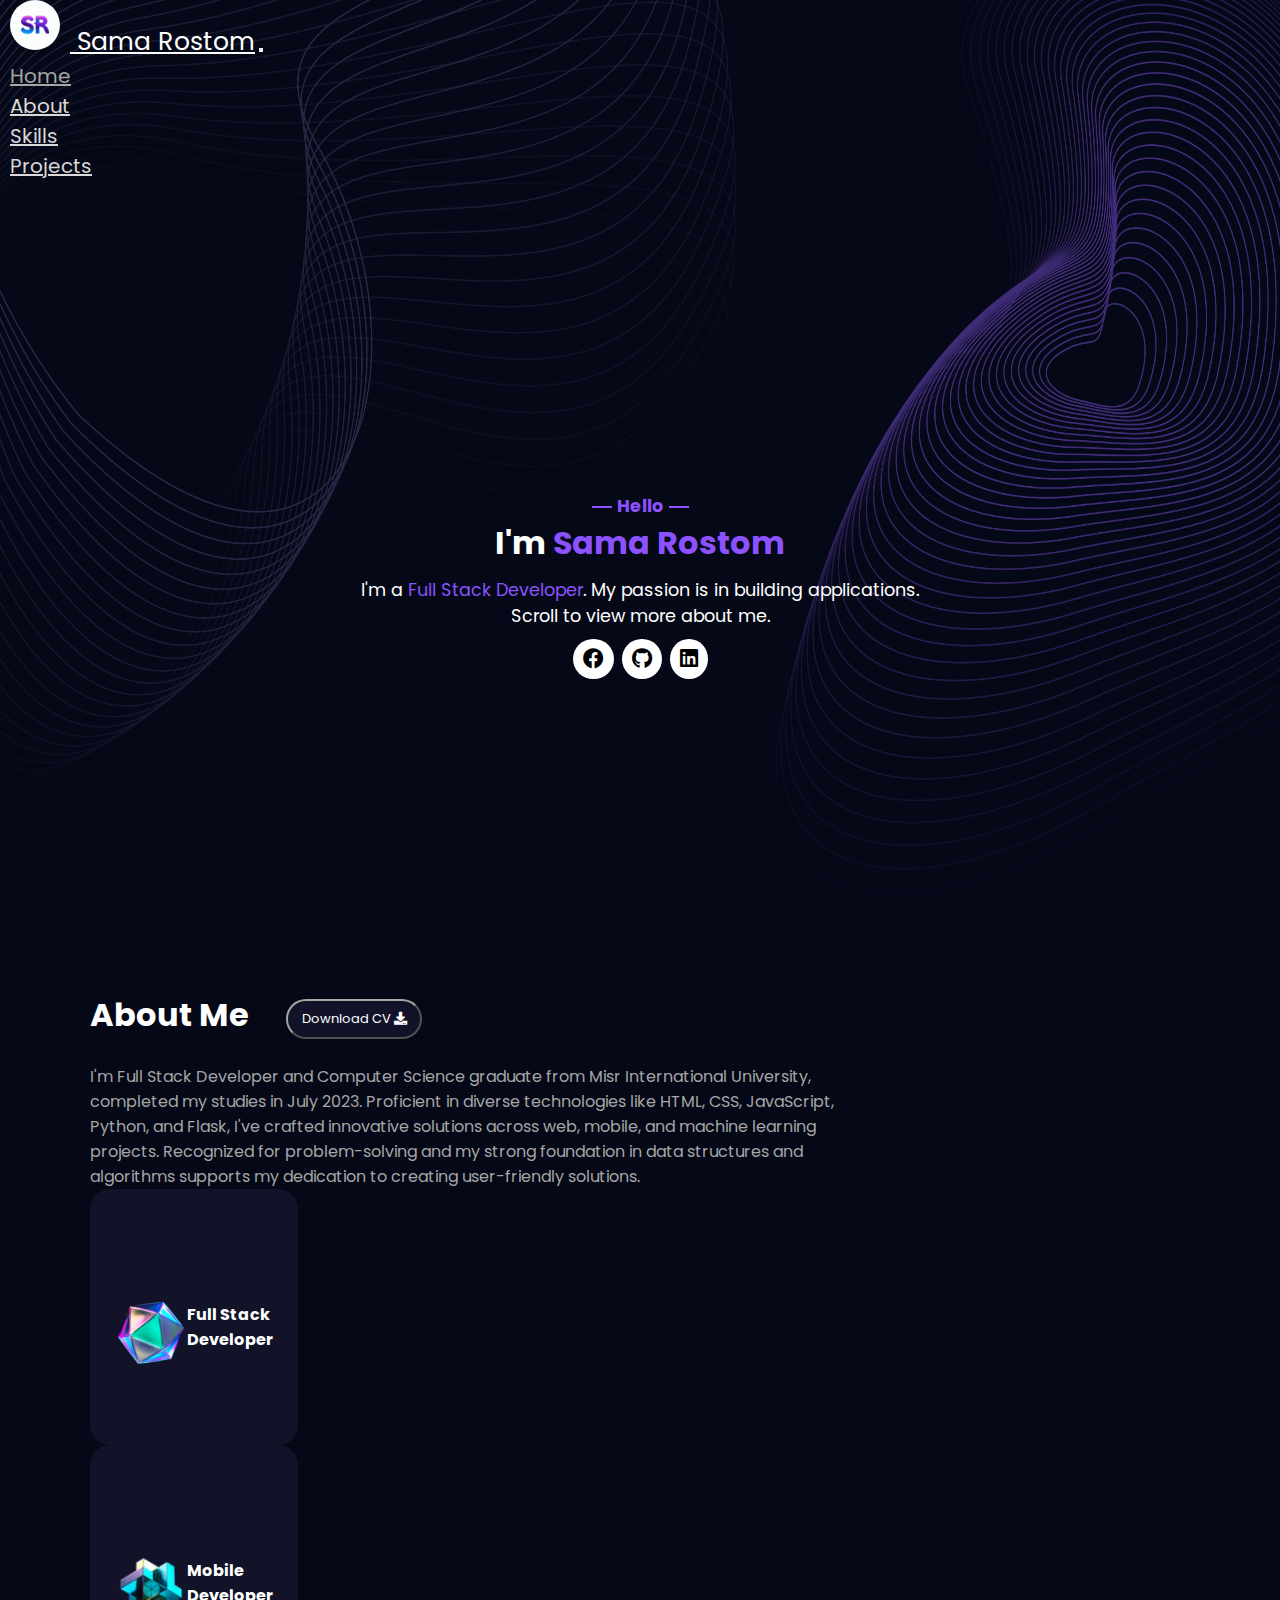
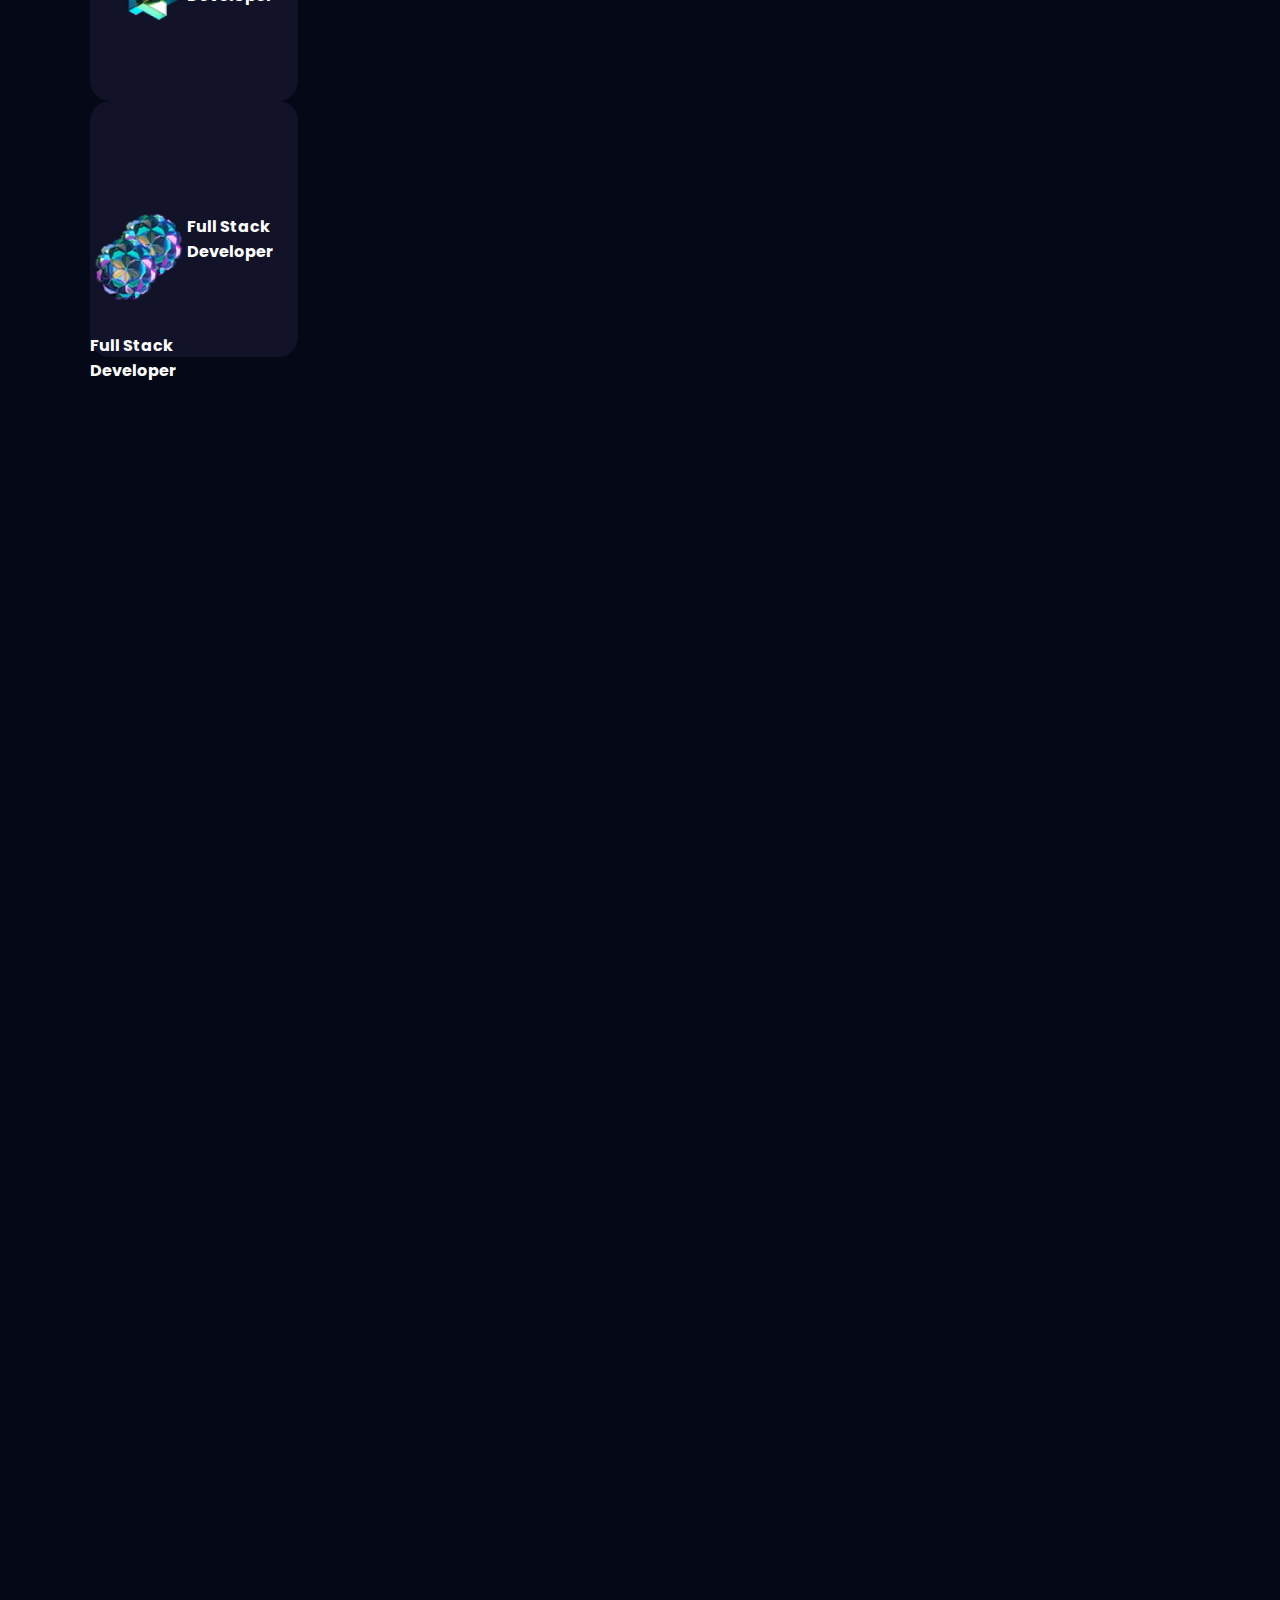
==== index.html @ 323dbd4b "update pages" ====
<!-- TODO 1: Create the HTML Boilerplate -->
<!DOCTYPE html>
<html lang="en">
  <head>
    <meta charset="UTF-8" />
    <meta name="viewport" content="width=device-width, initial-scale=1.0" />
    <title>Sama Rostom</title>
    <link
      href="https://cdn.jsdelivr.net/npm/bootstrap@5.3.2/dist/css/bootstrap.min.css"
      rel="stylesheet"
      integrity="sha384-T3c6CoIi6uLrA9TneNEoa7RxnatzjcDSCmG1MXxSR1GAsXEV/Dwwykc2MPK8M2HN"
      crossorigin="anonymous"
    />
    <link
      rel="stylesheet"
      href="https://cdnjs.cloudflare.com/ajax/libs/font-awesome/5.15.1/css/all.min.css"
    />
    <link rel="stylesheet" href="./css/home.css" />
    <link rel="stylesheet" href="./css/style.css" />
    <link rel="stylesheet" href="./css/about.css" />
  </head>
  <body>
    <nav class="navbar navbar-expand-lg">
      <div class="container-fluid">
        <a class="navbar-brand name" href="#"
          ><img class="logo" src="./img/SR.jpeg" alt="logo" /> Sama Rostom</a
        >
        <button
          class="navbar-toggler"
          type="button"
          data-bs-toggle="collapse"
          data-bs-target="#navbarSupportedContent"
          aria-controls="navbarSupportedContent"
          aria-expanded="false"
          aria-label="Toggle navigation"
        >
          <span class="navbar-toggler-icon"></span>
        </button>
        <div class="collapse navbar-collapse" id="navbarSupportedContent">
          <ul class="navbar-nav ms-auto mb-2 mb-lg-0">
            <li class="nav-item">
              <a class="nav-link active" aria-current="page" href="#home"
                >Home</a
              >
            </li>
            <li class="nav-item">
              <a class="nav-link" href="#about">About</a>
            </li>
            <li class="nav-item">
              <a class="nav-link" href="#skills">Skills</a>
            </li>
            <li class="nav-item">
              <a class="nav-link" href="#projects">Projects</a>
            </li>
          </ul>
        </div>
      </div>
    </nav>
    <!------------ Home ------------>
    <section class="home container" id="home">
      <div class="home-content">
        <div class="hello-text">
          <h3>Hello</h3>
          <h1>I'm <span class="name-color">Sama Rostom</span></h1>
          <p class="intro">
            I'm a <span class="name-color">Full Stack Developer</span>. My
            passion is in building applications. Scroll to view more about me.
          </p>
          <div class="profile">
            <!-- <a href="https://www.facebook.com/sama.rostom.75/"
              ><i class="bx bxl-facebook"></i
            ></a>
            <a href="https://github.com/SamaRostom"
              ><i class="bx bxl-github"></i
            ></a>
            <a href="https://www.linkedin.com/in/sama-rostom-110382244"
              ><i class="bx bxl-linkedin"></i
            ></a> -->
            <a
              class="btn btn-lg btn-floating"
              href="https://www.facebook.com/sama.rostom.75/"
              role="button"
              ><i class="fab fa-facebook"></i
            ></a>
            <a
              class="btn btn-lg btn-floating"
              href="https://github.com/SamaRostom"
              role="button"
              ><i class="fab fa-github"></i
            ></a>
            <a
              class="btn btn-lg btn-floating"
              href="https://www.linkedin.com/in/sama-rostom-110382244"
              role="button"
              ><i class="fab fa-linkedin"></i
            ></a>
          </div>
        </div>
      </div>
    </section>
    <!------------ About ------------>
    <section class="about container" id="about">
      <div class="about-content">
        <div class="about-title">
          <h1>About Me</h1>
          <button type="button" class="btn btn-dark download-button">
            Download CV
            <i class="fas fa-download" style="color: #ffffff"></i>
          </button>
        </div>
        <p class="about-p">
          I'm Full Stack Developer and Computer Science graduate from Misr
          International University, completed my studies in July 2023.
          Proficient in diverse technologies like HTML, CSS, JavaScript, Python,
          and Flask, I've crafted innovative solutions across web, mobile, and
          machine learning projects. Recognized for problem-solving and my
          strong foundation in data structures and algorithms supports my
          dedication to creating user-friendly solutions.
        </p>
        <div class="row row-cols-1 row-cols-md-3 mb-3 text-center">
          <div class="col">
            <div class="card about-card" style="width: 13rem; height: 16rem">
              <img src="./img/web.png" class="card-img-top" alt="..." />
              <div class="card-body">
                <h4 class="card-title">
                  Full Stack <br />
                  Developer
                </h4>
              </div>
            </div>
          </div>
          <div class="col">
            <div class="card about-card" style="width: 13rem; height: 16rem">
              <img src="./img/mobile.png" class="card-img-top" alt="..." />
              <div class="card-body">
                <h4 class="card-title">
                  Mobile <br />
                  Developer
                </h4>
              </div>
            </div>
          </div>
          <div class="col">
            <div class="card about-card" style="width: 13rem; height: 16rem">
              <img src="./img/backend.png" class="card-img-top" alt="..." />
              <div class="card-body">
                <h4 class="card-title">
                  Full Stack <br />
                  Developer
                </h4>
              </div>
            </div>
          </div>
        </div>
      </div>
    </section>
    <!------------ Skills ------------>
    <section class="skills container" id="skills">
      <div class="skills-content">
        <div class="row row-cols-1 row-cols-sm-2 row-cols-md-2 g-3">
          <div class="col">
            <div class="card skills-card" style="width: 13rem; height: 16rem">
              <img src="./img/backend.png" class="card-img-top" alt="..." />
              <div class="card-body">
                <h4 class="card-title">
                  Full Stack <br />
                  Developer
                </h4>
              </div>
            </div>
          </div>
        </div>
      </div>
    </section>
    <!------------ Projects ------------>
    <section class="projects container" id="projects"></section>
    <script
      src="https://cdn.jsdelivr.net/npm/bootstrap@5.3.2/dist/js/bootstrap.bundle.min.js"
      integrity="sha384-C6RzsynM9kWDrMNeT87bh95OGNyZPhcTNXj1NW7RuBCsyN/o0jlpcV8Qyq46cDfL"
      crossorigin="anonymous"
    ></script>
  </body>
</html>
---- css/home.css ----
:root {
  --main-color: #8c52ff;
  --hover-color: #d9d9d9;
  --b-color: black;
  --w-color: #ffffff;
  --g-color: #a6a6a6;
  --background-color: #050816;
  --button-color: #121229;
  --card-color: #251c4c;
  --circle-color: #35355b;
}

.name {
  font-size: 25px;
  color: var(--w-color);
  text-align: center;
  margin-top: 20px;
}
.logo {
  width: 50px;
  height: 50px;
  border-radius: 50%;
  margin-left: 10px;
  margin-right: 10px;
}
.home {
  /* max-width: 100%; */
  display: flex;
  justify-content: center;
  align-items: center;
  /* height: 80vh; */
}

.nav-item {
  margin-left: 10px;
  margin-right: 10px;
}

.navbar-nav .nav-link {
  color: var(--hover-color); /* Change the text color to var(--w-color) */
  font-size: 20px;
}

.active {
  color: var(--g-color) !important;
}
.home-content {
  position: relative;
  max-width: 600px;
  width: 100%;
  margin: auto;
  display: flex;
  flex-direction: column;
  align-items: center;
  justify-content: center;
}
.hello-text {
  display: flex;
  flex-direction: column;
  align-items: center;
  justify-content: center;
  text-align: center;
}
.hello-text h3 {
  position: relative;
  display: flex;
  align-items: center;
  justify-content: center;
  column-gap: 0.5 rem;
  font-size: 1.1rem;
  color: var(--main-color);
}
.hello-text h3::before {
  content: "";
  position: absolute;
  top: 50%;
  transform: translate(-50%);
  left: -15px;
  width: 20px;
  height: 2px;
  background-color: var(--main-color);
}
.hello-text h3::after {
  content: "";
  position: absolute;
  top: 50%;
  transform: translate(-50%);
  right: -35px;
  width: 20px;
  height: 2px;
  background-color: var(--main-color);
}
.intro {
  font-size: 1.1rem;
  margin-top: 10px;
  margin-bottom: 10px;
}
.name-color {
  color: var(--main-color);
}
.icon-circle {
  width: 40px;
  height: 40px;
  background: var(--w-color);
  color: var(--circle-color);
  border-radius: 50%;
  display: flex;
  align-items: center;
  justify-content: center;
  margin-right: 10px;
}

.profile {
  display: flex;
  align-items: center;
  column-gap: 0.5rem;
}
.profile .fab {
  font-size: 1.3rem;
  padding: 10px;
  border-radius: 50%;
  color: var(--b-color);
  background: var(--w-color);
}
.profile .fab:hover {
  background: var(--main-color);
  transition: 0.3s all linear;
}
---- css/style.css ----
@import url("https://fonts.googleapis.com/css2?family=Poppins:wght@400;500;600;700&display=swap");

* {
  font-family: "Poppins", sans-serif;
  margin: 0;
  padding: 0;
  box-sizing: border-box;
  scroll-behavior: smooth;
  scroll-padding-top: 2rem;
  color: white;
}
:root {
  --main-color: #8c52ff;
  --hover-color: #d9d9d9;
  --b-color: black;
  --w-color: #ffffff;
  --g-color: #a6a6a6;
  --background-color: #050816;
  --button-color: #121229;
  --card-color: #251c4c;
  --circle-color: #35355b;
}
html::-webkit-scrollbar {
  width: 1rem;
  background: transparent;
}
html::-webkit-scrollbar-thumb {
  background: var(--button-color);
}
body {
  background-image: url("../img/bg.png");
  background-repeat: no-repeat;
  background-attachment: fixed;
  background-size: 100% 100%;
  background-color: var(--background-color);
}
section {
  padding: 3 rem 0 2rem;
}
.container {
  width: 100vw;
  height: 90vh;
  max-width: 1200px;
  /* width: 100%; */
  margin: auto;
  padding: 0 50px;
}
.card {
  border-radius: 20px;
}
---- css/about.css ----
/* :root {
  --main-color: #8c52ff;
  --hover-color: #d9d9d9;
  --b-color: black;
  --w-color: #ffffff;
  --g-color: #a6a6a6;
  --background-color: #050816;
  --button-color: #121229;
  --card-color: #251c4c;
  --circle-color: #35355b;
} */
/* .about {
  
} */
.about-p {
  color: var(--g-color);
  /* font-size: 1.1em; */
  width: 70%;
  margin-top: 25px;
}
.about-title {
  display: flex;
  gap: 30px;
  flex-direction: row;
  /* flex-wrap: wrap; */
}
.download-button {
  font-size: small;
  height: 2.5rem;
  width: 8.5rem;
  border-color: var(--g-color);
  border-radius: 20px;
  background-color: var(--button-color);
  border-width: 2.5px;
  margin-top: 0.5rem;
  margin-left: 0.5rem;
}
.row-about {
  margin-top: 4rem;
  margin-left: 4rem;
  /* display: flex;
  justify-content: center;
  align-items: center; */
}
.card-img-top {
  width: 4.5rem;
  margin-top: 2rem;
}
.about-card {
  display: flex;
  justify-content: center;
  align-items: center;
  background-color: var(--button-color);
  border-color: var(--g-color);
  border-width: 3.5px;
}
.card-title {
  color: var(--w-color);
  /* margin-top: 3rem; */
}
.card-body {
  /* display: flex;
  flex-direction: column;
  justify-content: center;
  align-items: center; */
  margin-top: 1.3rem;
}
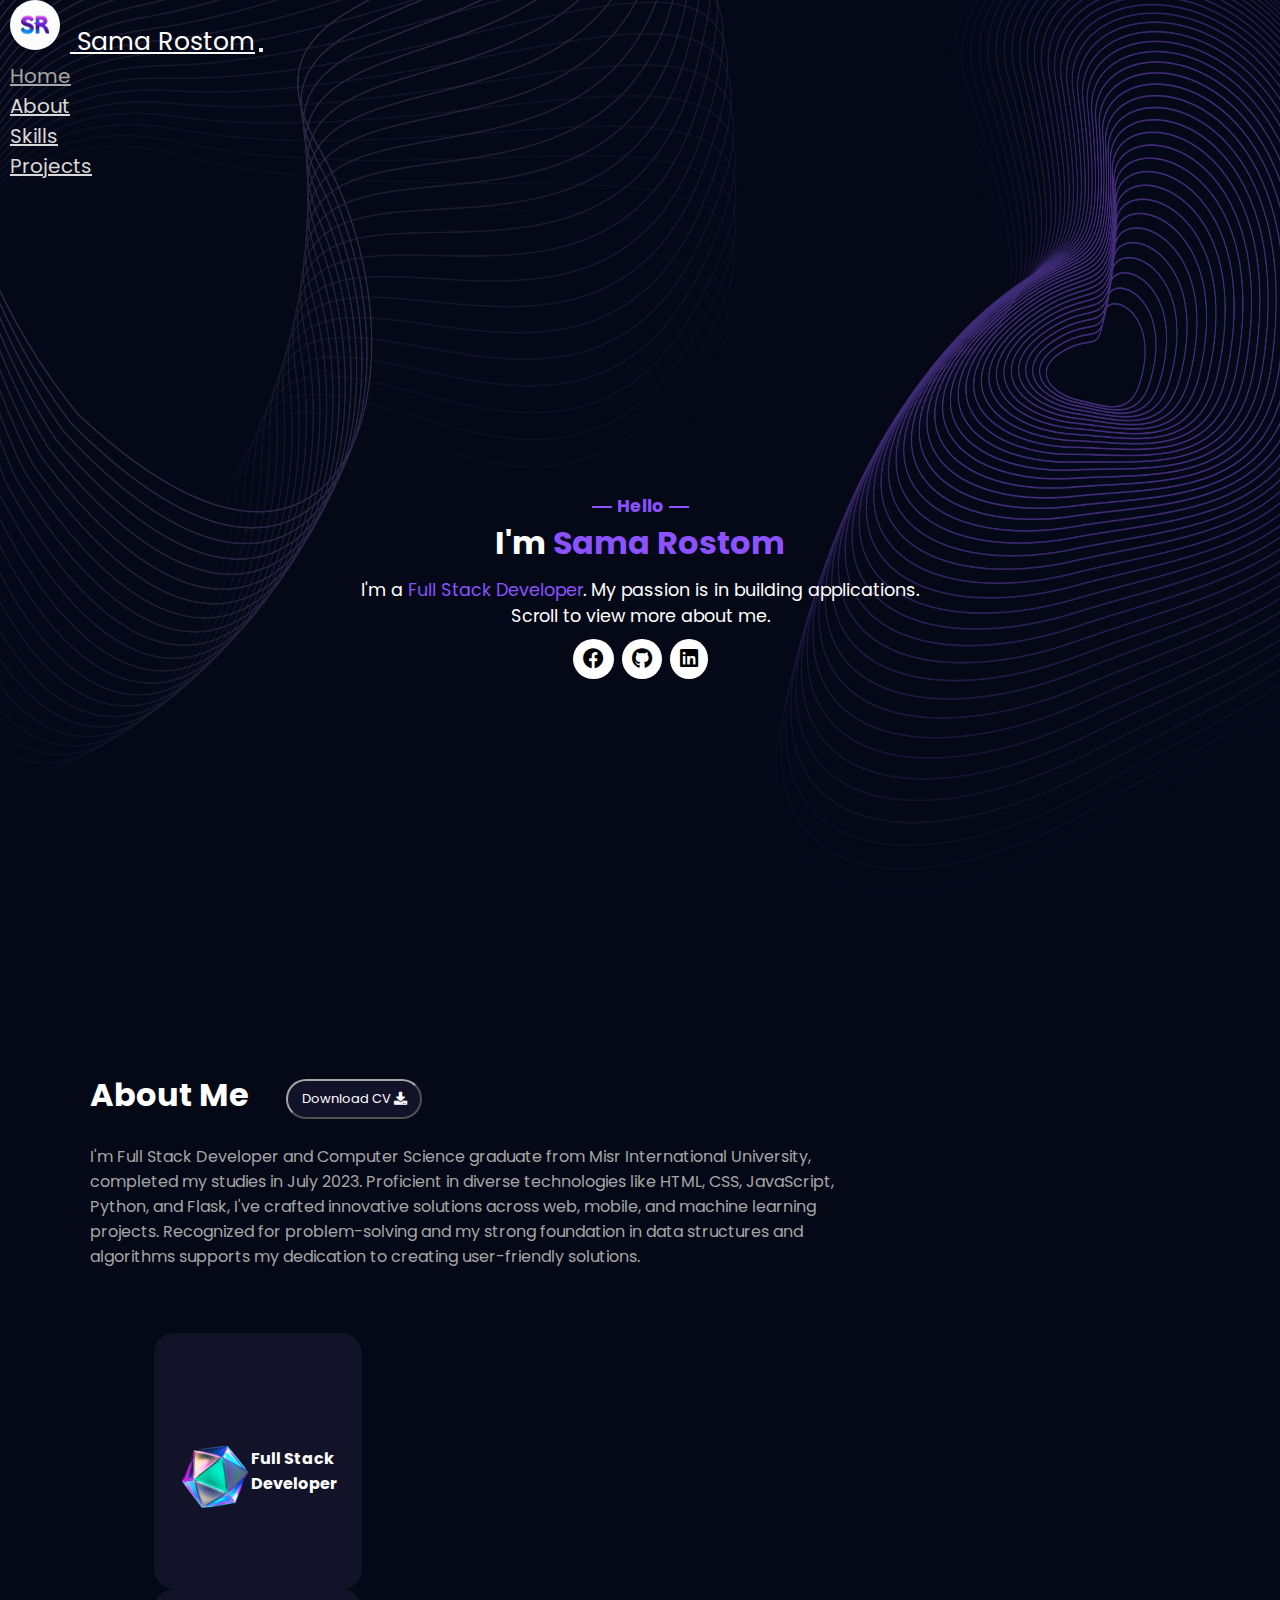
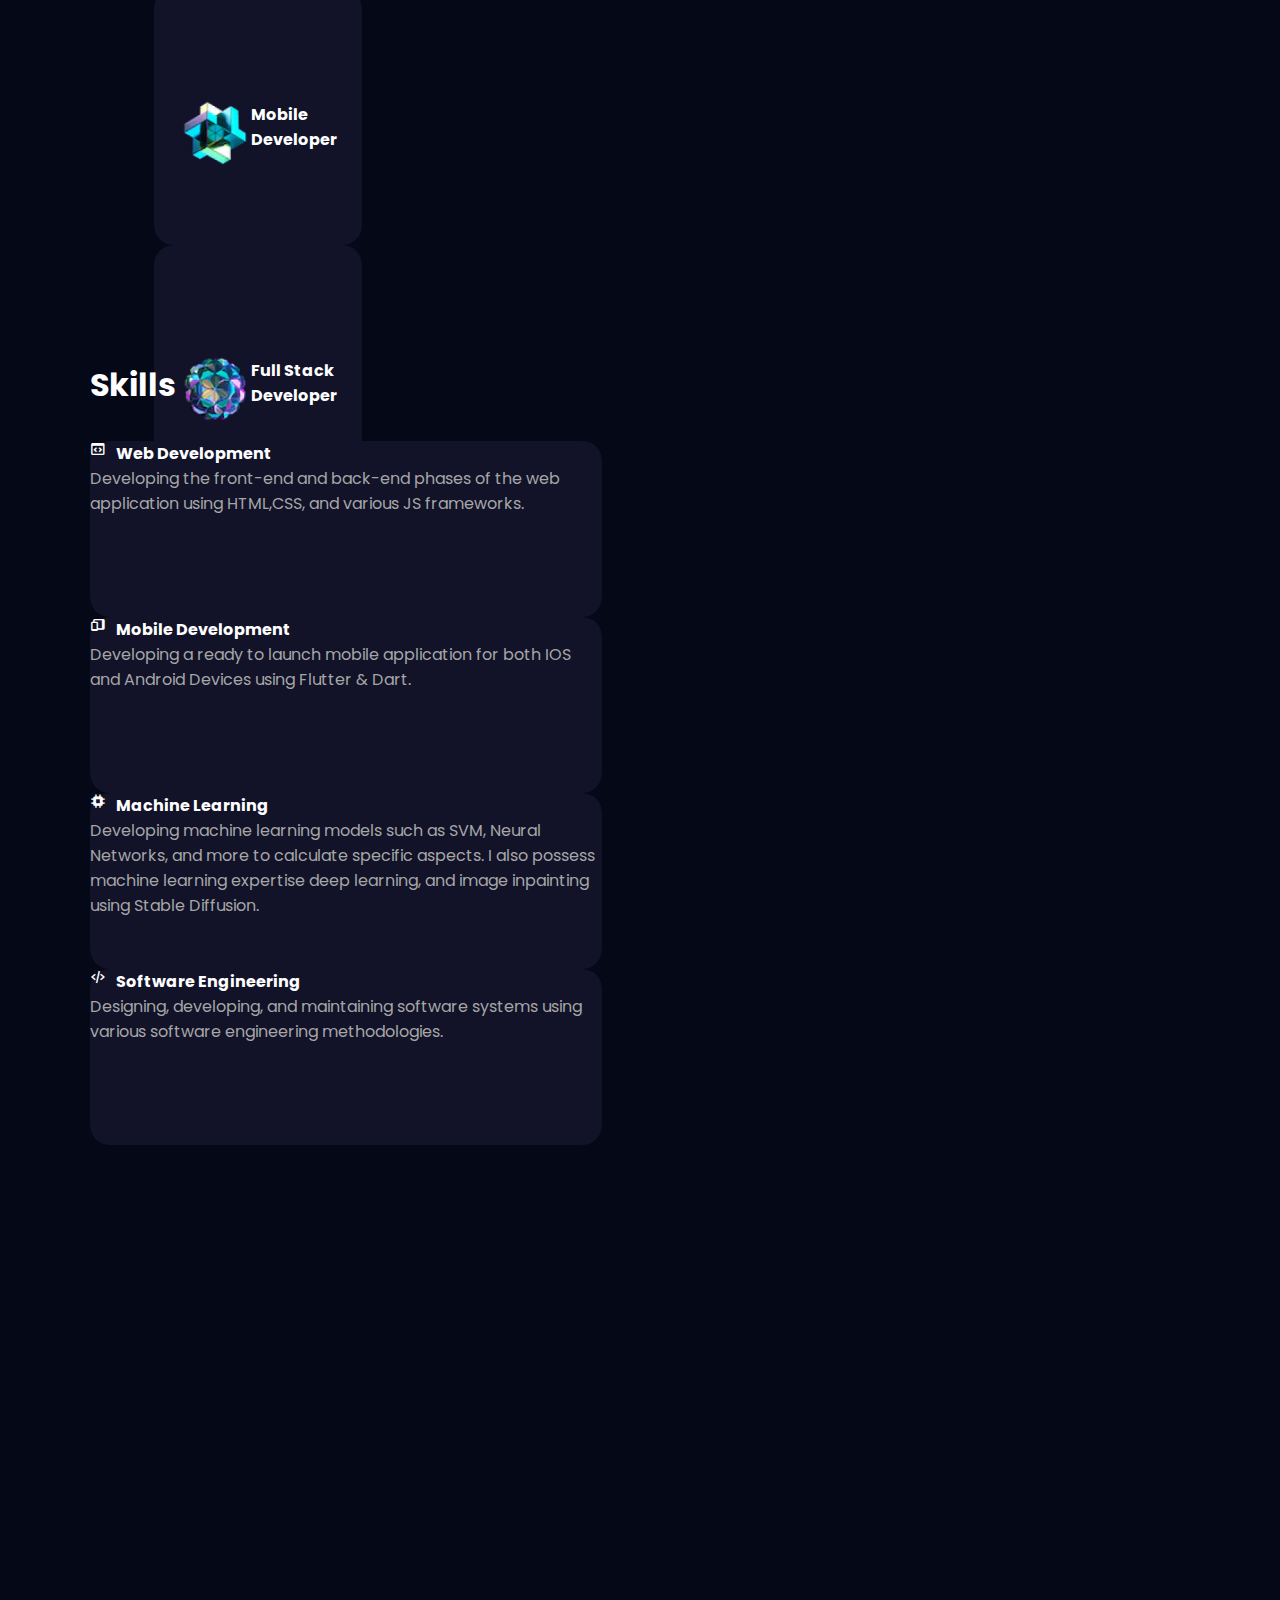
==== commit 536f8820: "skills page" ====
--- a/index.html
+++ b/index.html
@@ -5,6 +5,10 @@
     <meta charset="UTF-8" />
     <meta name="viewport" content="width=device-width, initial-scale=1.0" />
     <title>Sama Rostom</title>
+    <link
+      href="https://unpkg.com/boxicons@2.1.2/css/boxicons.min.css"
+      rel="stylesheet"
+    />
     <link
       href="https://cdn.jsdelivr.net/npm/bootstrap@5.3.2/dist/css/bootstrap.min.css"
       rel="stylesheet"
@@ -18,6 +22,7 @@
     <link rel="stylesheet" href="./css/home.css" />
     <link rel="stylesheet" href="./css/style.css" />
     <link rel="stylesheet" href="./css/about.css" />
+    <link rel="stylesheet" href="./css/skills.css" />
   </head>
   <body>
     <nav class="navbar navbar-expand-lg">
@@ -103,10 +108,15 @@
       <div class="about-content">
         <div class="about-title">
           <h1>About Me</h1>
-          <button type="button" class="btn btn-dark download-button">
-            Download CV
-            <i class="fas fa-download" style="color: #ffffff"></i>
-          </button>
+          <a
+            href="https://samarostom.github.io/SamaRostomBio/Resume.pdf"
+            download="Sama Rostom CV.pdf"
+          >
+            <button type="button" class="btn btn-dark download-button">
+              Download CV
+              <i class="fas fa-download" style="color: #ffffff"></i>
+            </button>
+          </a>
         </div>
         <p class="about-p">
           I'm Full Stack Developer and Computer Science graduate from Misr
@@ -117,11 +127,11 @@
           strong foundation in data structures and algorithms supports my
           dedication to creating user-friendly solutions.
         </p>
-        <div class="row row-cols-1 row-cols-md-3 mb-3 text-center">
+        <div class="row row-cols-1 row-cols-md-3 mb-3 text-center row-about">
           <div class="col">
             <div class="card about-card" style="width: 13rem; height: 16rem">
               <img src="./img/web.png" class="card-img-top" alt="..." />
-              <div class="card-body">
+              <div class="card-body about-body">
                 <h4 class="card-title">
                   Full Stack <br />
                   Developer
@@ -132,7 +142,7 @@
           <div class="col">
             <div class="card about-card" style="width: 13rem; height: 16rem">
               <img src="./img/mobile.png" class="card-img-top" alt="..." />
-              <div class="card-body">
+              <div class="card-body about-body">
                 <h4 class="card-title">
                   Mobile <br />
                   Developer
@@ -143,7 +153,7 @@
           <div class="col">
             <div class="card about-card" style="width: 13rem; height: 16rem">
               <img src="./img/backend.png" class="card-img-top" alt="..." />
-              <div class="card-body">
+              <div class="card-body about-body">
                 <h4 class="card-title">
                   Full Stack <br />
                   Developer
@@ -157,15 +167,63 @@
     <!------------ Skills ------------>
     <section class="skills container" id="skills">
       <div class="skills-content">
-        <div class="row row-cols-1 row-cols-sm-2 row-cols-md-2 g-3">
-          <div class="col">
-            <div class="card skills-card" style="width: 13rem; height: 16rem">
-              <img src="./img/backend.png" class="card-img-top" alt="..." />
-              <div class="card-body">
-                <h4 class="card-title">
-                  Full Stack <br />
-                  Developer
-                </h4>
+        <h1 class="skills-title">Skills</h1>
+        <div class="row row-cols-1 row-cols-sm-2 row-cols-md-2 g-3 row-skills">
+          <div class="col">
+            <div class="card skills-card">
+              <div class="card-body skills-body">
+                <div class="skills-ctitle">
+                  <i class="bx bx-code-block"></i>
+                  <h4>Web Development</h4>
+                </div>
+                <p>
+                  Developing the front-end and back-end phases of the web
+                  application using HTML,CSS, and various JS frameworks.
+                </p>
+              </div>
+            </div>
+          </div>
+          <div class="col">
+            <div class="card skills-card">
+              <div class="card-body skills-body">
+                <div class="skills-ctitle">
+                  <i class="bx bxs-devices"></i>
+                  <h4>Mobile Development</h4>
+                </div>
+                <p>
+                  Developing a ready to launch mobile application for both IOS
+                  and Android Devices using Flutter & Dart.
+                </p>
+              </div>
+            </div>
+          </div>
+          <div class="col">
+            <div class="card skills-card">
+              <div class="card-body skills-body">
+                <div class="skills-ctitle">
+                  <i class="bx bxs-chip"></i>
+                  <h4>Machine Learning</h4>
+                </div>
+                <p>
+                  Developing machine learning models such as SVM, Neural
+                  Networks, and more to calculate specific aspects. I also
+                  possess machine learning expertise deep learning, and image
+                  inpainting using Stable Diffusion.
+                </p>
+              </div>
+            </div>
+          </div>
+          <div class="col">
+            <div class="card skills-card">
+              <div class="card-body skills-body">
+                <div class="skills-ctitle">
+                  <i class="bx bx-code-alt"></i>
+                  <h4>Software Engineering</h4>
+                </div>
+                <p>
+                  Designing, developing, and maintaining software systems using
+                  various software engineering methodologies.
+                </p>
               </div>
             </div>
           </div>
--- a/css/style.css
+++ b/css/style.css
@@ -44,7 +44,12 @@
   /* width: 100%; */
   margin: auto;
   padding: 0 50px;
+
+  margin-bottom: 5rem;
 }
 .card {
   border-radius: 20px;
+  background-color: var(--button-color);
+  border-color: var(--g-color);
+  border-width: 3.5px;
 }
--- a/css/about.css
+++ b/css/about.css
@@ -50,15 +50,12 @@
   display: flex;
   justify-content: center;
   align-items: center;
-  background-color: var(--button-color);
-  border-color: var(--g-color);
-  border-width: 3.5px;
 }
 .card-title {
   color: var(--w-color);
   /* margin-top: 3rem; */
 }
-.card-body {
+.about-body {
   /* display: flex;
   flex-direction: column;
   justify-content: center;
--- a/css/skills.css
+++ b/css/skills.css
@@ -0,0 +1,19 @@
+.skills-card {
+  width: 32rem;
+  height: 11rem;
+}
+
+.skills-title {
+  margin-bottom: 2rem;
+}
+.skills-ctitle {
+  display: flex;
+  gap: 10px;
+  flex-direction: row;
+}
+.skills-body h4 {
+  color: var(--w-color);
+}
+.skills-body p {
+  color: var(--g-color);
+}
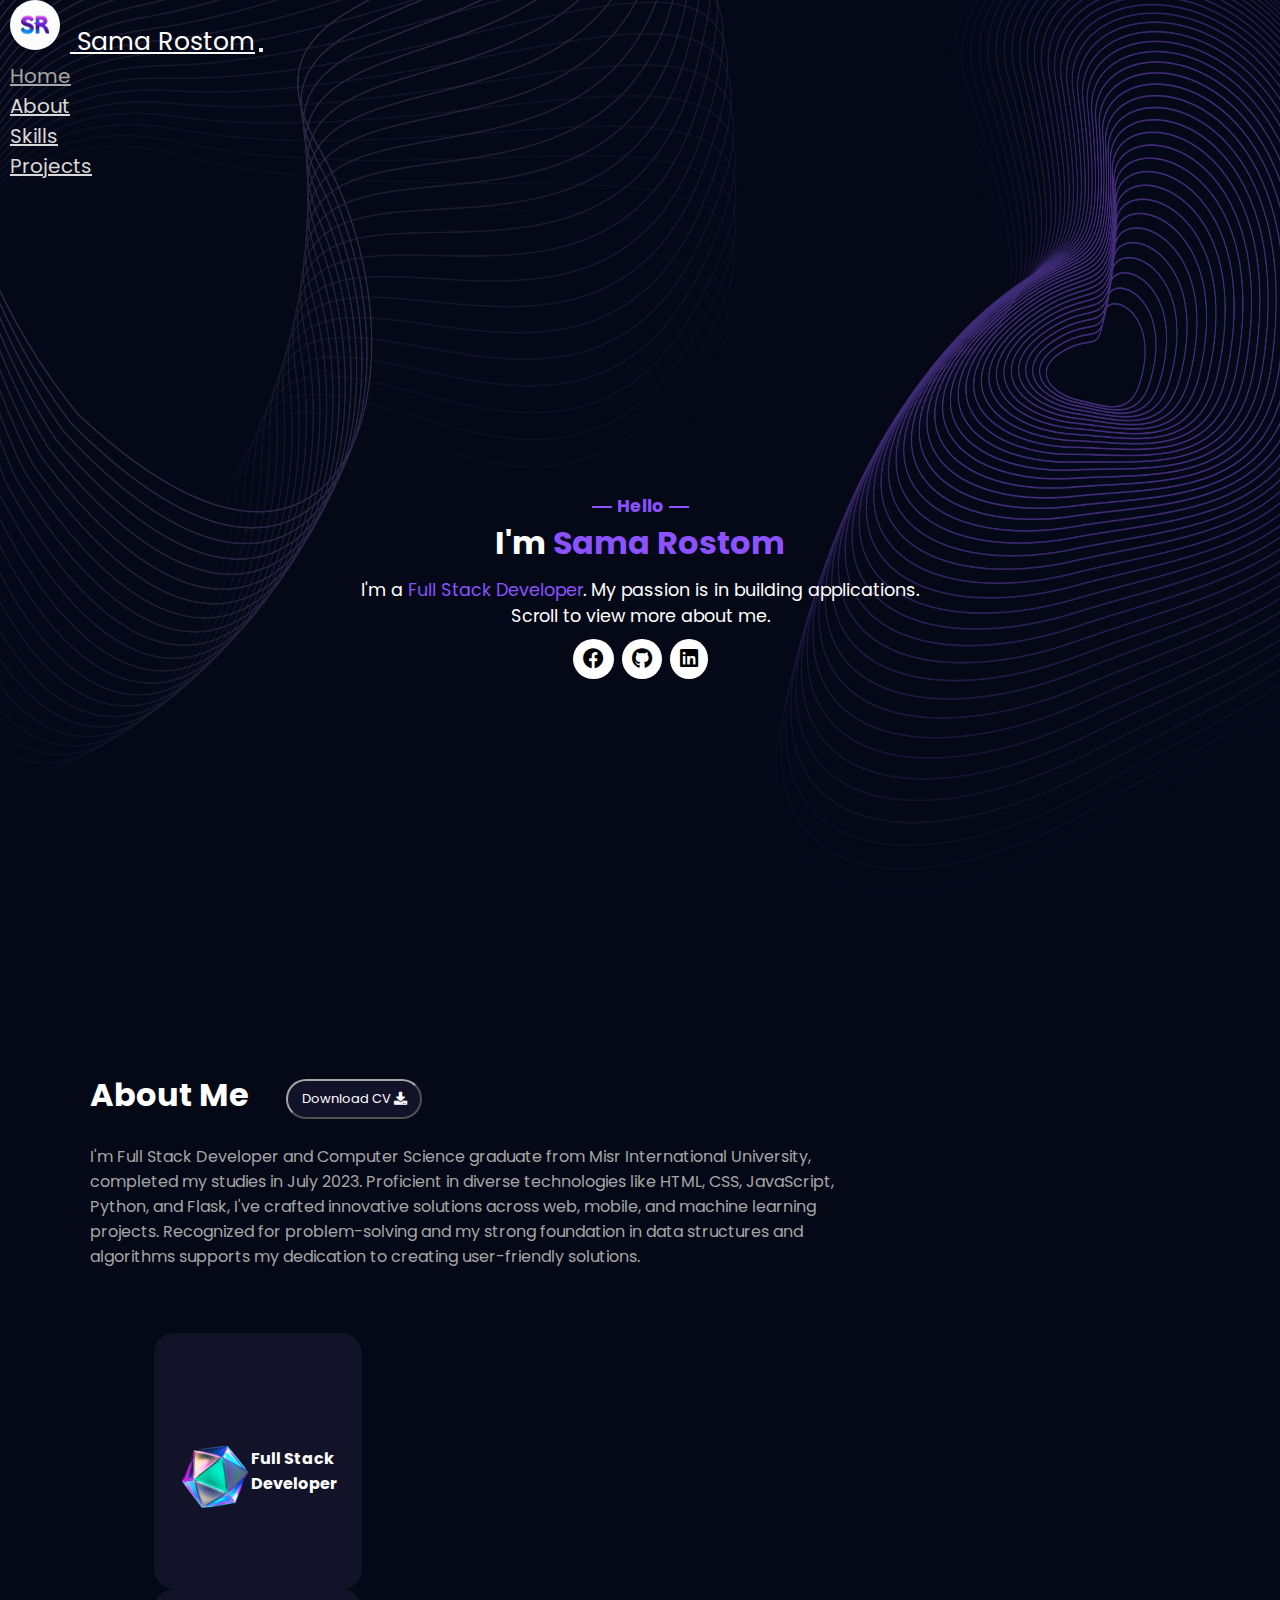
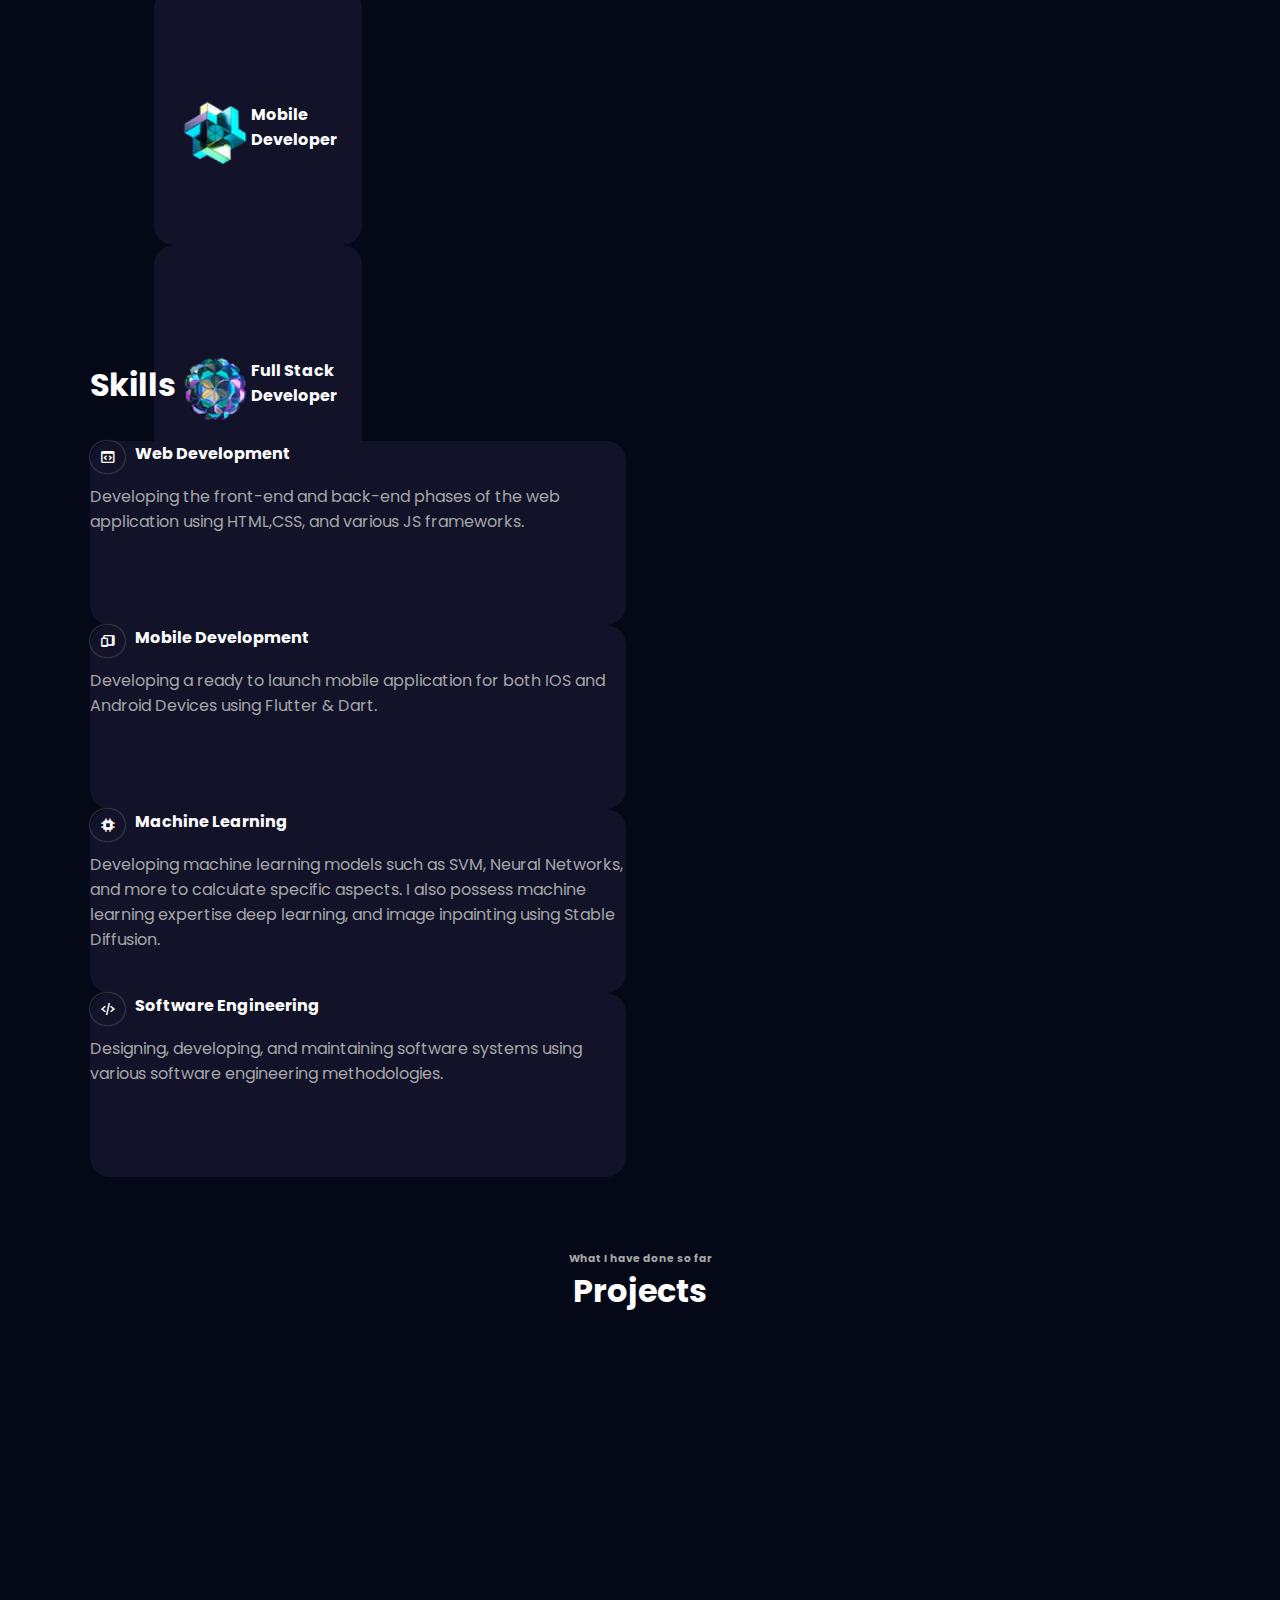
==== commit 748ff612: "skills page update" ====
--- a/index.html
+++ b/index.html
@@ -23,6 +23,7 @@
     <link rel="stylesheet" href="./css/style.css" />
     <link rel="stylesheet" href="./css/about.css" />
     <link rel="stylesheet" href="./css/skills.css" />
+    <link rel="stylesheet" href="./css/projects.css" />
   </head>
   <body>
     <nav class="navbar navbar-expand-lg">
@@ -168,7 +169,7 @@
     <section class="skills container" id="skills">
       <div class="skills-content">
         <h1 class="skills-title">Skills</h1>
-        <div class="row row-cols-1 row-cols-sm-2 row-cols-md-2 g-3 row-skills">
+        <div class="row row-cols-1 row-cols-sm-2 row-cols-md-2 g-4 row-skills">
           <div class="col">
             <div class="card skills-card">
               <div class="card-body skills-body">
@@ -231,7 +232,14 @@
       </div>
     </section>
     <!------------ Projects ------------>
-    <section class="projects container" id="projects"></section>
+    <section class="projects container" id="projects">
+      <div class="projects-content">
+        <div class="projects-title">
+          <h6>What I have done so far</h6>
+          <h1>Projects</h1>
+        </div>
+      </div>
+    </section>
     <script
       src="https://cdn.jsdelivr.net/npm/bootstrap@5.3.2/dist/js/bootstrap.bundle.min.js"
       integrity="sha384-C6RzsynM9kWDrMNeT87bh95OGNyZPhcTNXj1NW7RuBCsyN/o0jlpcV8Qyq46cDfL"
--- a/css/skills.css
+++ b/css/skills.css
@@ -1,6 +1,8 @@
 .skills-card {
-  width: 32rem;
-  height: 11rem;
+  width: 33.5rem;
+  height: 11.5rem;
+  /* margin-right: 5rem;
+  margin-bottom: 2rem; */
 }
 
 .skills-title {
@@ -17,3 +19,12 @@
 .skills-body p {
   color: var(--g-color);
 }
+.skills-ctitle i {
+  display: flex;
+  align-items: center;
+  justify-content: center;
+  border-radius: 60px;
+  box-shadow: 0 0 2px #888;
+  padding: 0.5em 0.6em;
+  margin-bottom: 0.7rem;
+}
--- a/css/projects.css
+++ b/css/projects.css
@@ -0,0 +1,8 @@
+.projects {
+  display: flex;
+  justify-content: center;
+  text-align: center;
+}
+.projects-title h6 {
+  color: var(--g-color);
+}
